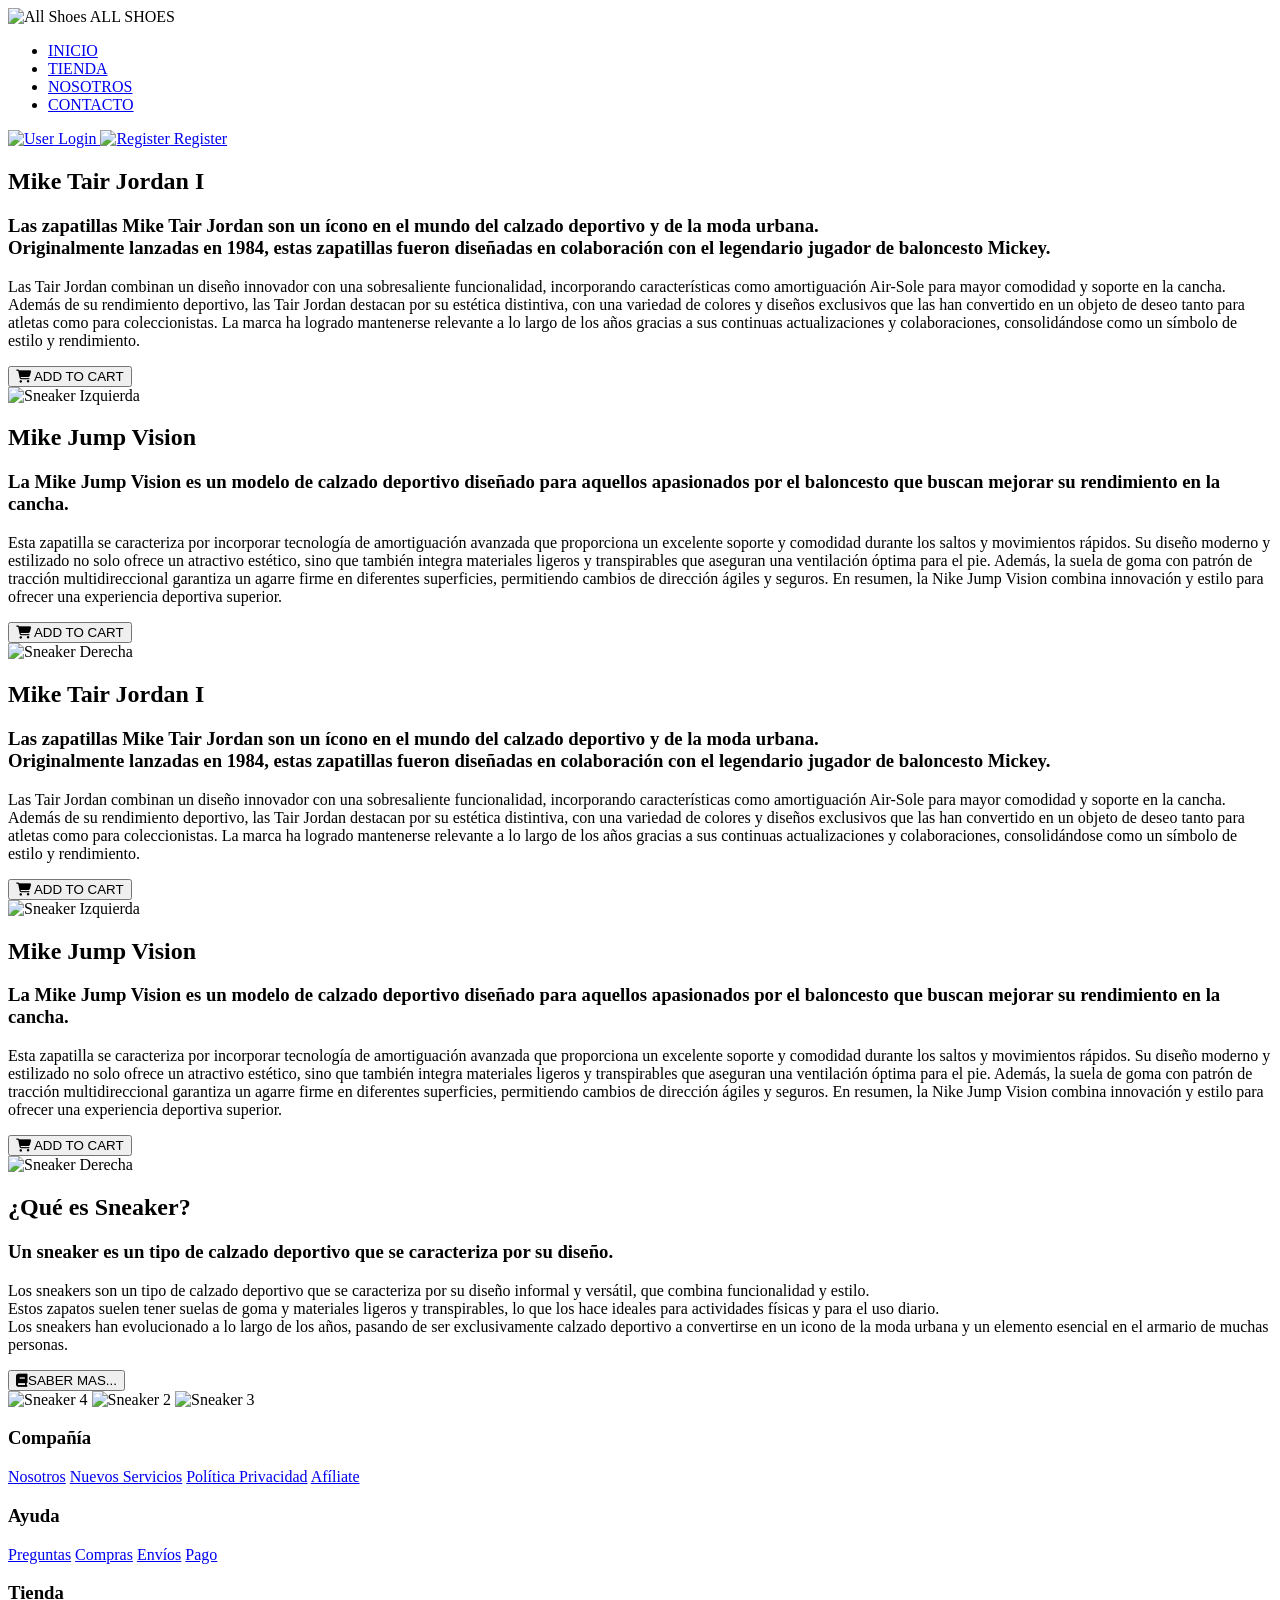
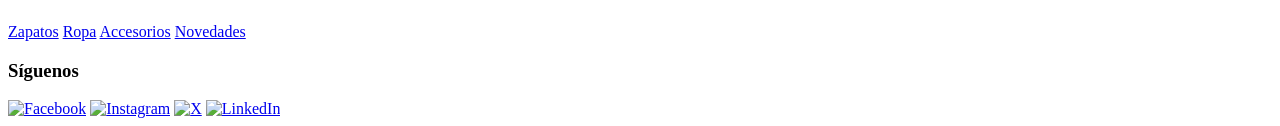
==== index.html @ 6ba156ec "Add files via upload" ====
<!DOCTYPE html>
<html lang="es">
<head>
    <meta charset="UTF-8">
    <meta name="viewport" content="width=device-width, initial-scale=1.0">
   <link rel="stylesheet" href="../css/generico.css">
   <link rel="stylesheet" href="../css/header.css">
   <link rel="stylesheet" href="../css/footer.css">
   <link rel="stylesheet" href="../css/index.css">
    <link rel="stylesheet" href="https://cdnjs.cloudflare.com/ajax/libs/font-awesome/6.5.1/css/all.min.css">
   <title>Document</title>
</head>
<body>
<header>
    <div class="main-nav">
        <div class="logo">
            <img src="../images/Logo.png" alt="All Shoes" class="logo-img">
            <span class="logo-text">
                <span class="all">ALL</span> <span class="shoes">SHOES</span>
            </span>
        </div>
        
        <ul class="menu">
            <li><a href="index.html">INICIO</a></li>
            <li><a href="tienda.html">TIENDA</a></li>
            <li><a href="nosotros.html">NOSOTROS</a></li>
            <li><a href="contacto.html">CONTACTO</a></li>
        </ul>

      <div class="auth-buttons">
    <a href="#" class="btn-login">
        <img src="../images/nosotros/user-solid.png" alt="User" class="btn-icon"> Login
    </a>
    <a href="#" class="btn-register">
        <img src="../images/nosotros/user-plus-solid.png" alt="Register" class="btn-icon"> Register
    </a>
</div>
    </div>
</header>

<main>

        <!-- SLIDER PRINCIPAL AUTOMÁTICO -->
        <section class="main-slider">
            <div class="slider-carrusel">
                <div class="slider-track">
                    <!-- Slide 1: Mike Tair Jordan (texto) -->
                    <div class="slide-auto">
                        <div class="slider-left">
                            <h2 class="slider-title">Mike Tair Jordan I</h2>
                            <h3 class="slider-subtitle">Las zapatillas Mike Tair Jordan son un ícono en el mundo del calzado deportivo y de la moda urbana.<br>Originalmente lanzadas en 1984, estas zapatillas fueron diseñadas en colaboración con el legendario jugador de baloncesto Mickey.</h3>
                            <p class="slider-desc">Las Tair Jordan combinan un diseño innovador con una sobresaliente funcionalidad, incorporando características como amortiguación Air-Sole para mayor comodidad y soporte en la cancha. Además de su rendimiento deportivo, las Tair Jordan destacan por su estética distintiva, con una variedad de colores y diseños exclusivos que las han convertido en un objeto de deseo tanto para atletas como para coleccionistas. La marca ha logrado mantenerse relevante a lo largo de los años gracias a sus continuas actualizaciones y colaboraciones, consolidándose como un símbolo de estilo y rendimiento.</p>
                            <button class="slider-btn"><span class="slider-btn-icon"></span> <i class="fa-solid fa-cart-shopping"></i> ADD TO CART</button>
                        </div>
                    </div>
                    <!-- Slide 2: Imagen izquierda -->
                    <div class="slide-auto">
                        <div class="slider-right">
                            <img src="../images/main/sneakers3.jpeg" alt="Sneaker Izquierda" class="slider-img-right">
                        </div>
                    </div>
                    <!-- Slide 3: Mike Jump Vision (texto) -->
                    <div class="slide-auto">
                        <div class="slider-left">
                            <h2 class="slider-title">Mike Jump Vision</h2>
                            <h3 class="slider-subtitle">La Mike Jump Vision es un modelo de calzado deportivo diseñado para aquellos apasionados por el baloncesto que buscan mejorar su rendimiento en la cancha.</h3>
                            <p class="slider-desc">Esta zapatilla se caracteriza por incorporar tecnología de amortiguación avanzada que proporciona un excelente soporte y comodidad durante los saltos y movimientos rápidos. Su diseño moderno y estilizado no solo ofrece un atractivo estético, sino que también integra materiales ligeros y transpirables que aseguran una ventilación óptima para el pie. Además, la suela de goma con patrón de tracción multidireccional garantiza un agarre firme en diferentes superficies, permitiendo cambios de dirección ágiles y seguros. En resumen, la Nike Jump Vision combina innovación y estilo para ofrecer una experiencia deportiva superior.</p>
                            <button class="slider-btn"><span class="slider-btn-icon"></span> <i class="fa-solid fa-cart-shopping"></i> ADD TO CART</button>
                        </div>
                    </div>
                    <!-- Slide 4: Imagen derecha -->
                    <div class="slide-auto">
                        <div class="slider-right">
                            <img src="../images/main/sneakers4.jpeg" alt="Sneaker Derecha" class="slider-img-right">
                        </div>
                    </div>
                    <!-- Repetición para efecto infinito -->
                    <!-- Slide 5: Mike Tair Jordan (texto) -->
                    <div class="slide-auto">
                        <div class="slider-left">
                            <h2 class="slider-title">Mike Tair Jordan I</h2>
                            <h3 class="slider-subtitle">Las zapatillas Mike Tair Jordan son un ícono en el mundo del calzado deportivo y de la moda urbana.<br>Originalmente lanzadas en 1984, estas zapatillas fueron diseñadas en colaboración con el legendario jugador de baloncesto Mickey.</h3>
                            <p class="slider-desc">Las Tair Jordan combinan un diseño innovador con una sobresaliente funcionalidad, incorporando características como amortiguación Air-Sole para mayor comodidad y soporte en la cancha. Además de su rendimiento deportivo, las Tair Jordan destacan por su estética distintiva, con una variedad de colores y diseños exclusivos que las han convertido en un objeto de deseo tanto para atletas como para coleccionistas. La marca ha logrado mantenerse relevante a lo largo de los años gracias a sus continuas actualizaciones y colaboraciones, consolidándose como un símbolo de estilo y rendimiento.</p>
                            <button class="slider-btn"><span class="slider-btn-icon"></span> <i class="fa-solid fa-cart-shopping"></i> ADD TO CART</button>
                        </div>
                    </div>
                    <!-- Slide 6: Imagen izquierda -->
                    <div class="slide-auto">
                        <div class="slider-right">
                            <img src="../images/main/sneakers3.jpeg" alt="Sneaker Izquierda" class="slider-img-right">
                        </div>
                    </div>
                    <!-- Slide 7: Mike Jump Vision (texto) -->
                    <div class="slide-auto">
                        <div class="slider-left">
                            <h2 class="slider-title">Mike Jump Vision</h2>
                            <h3 class="slider-subtitle">La Mike Jump Vision es un modelo de calzado deportivo diseñado para aquellos apasionados por el baloncesto que buscan mejorar su rendimiento en la cancha.</h3>
                            <p class="slider-desc">Esta zapatilla se caracteriza por incorporar tecnología de amortiguación avanzada que proporciona un excelente soporte y comodidad durante los saltos y movimientos rápidos. Su diseño moderno y estilizado no solo ofrece un atractivo estético, sino que también integra materiales ligeros y transpirables que aseguran una ventilación óptima para el pie. Además, la suela de goma con patrón de tracción multidireccional garantiza un agarre firme en diferentes superficies, permitiendo cambios de dirección ágiles y seguros. En resumen, la Nike Jump Vision combina innovación y estilo para ofrecer una experiencia deportiva superior.</p>
                            <button class="slider-btn"><span class="slider-btn-icon"></span> <i class="fa-solid fa-cart-shopping"></i> ADD TO CART</button>
                        </div>
                    </div>
                    <!-- Slide 8: Imagen derecha -->
                    <div class="slide-auto">
                        <div class="slider-right">
                            <img src="../images/main/sneakers4.jpeg" alt="Sneaker Derecha" class="slider-img-right">
                        </div>
                    </div>
                </div>
            </div>
        </section>

    <!-- ¿Qué es Sneaker? -->
    <section class="que-es-sneaker">
        <div class="sneaker-flex">
            <div class="sneaker-info">
                <h2 class="sneaker-title"><span class="sneaker-orange">¿Qué es Sneaker?</span></h2>
                <h3 class="sneaker-def">Un sneaker es un tipo de calzado deportivo que se caracteriza por su diseño.</h3>
                <p class="sneaker-desc">Los sneakers son un tipo de calzado deportivo que se caracteriza por su diseño informal y versátil, que combina funcionalidad y estilo.<br>
                Estos zapatos suelen tener suelas de goma y materiales ligeros y transpirables, lo que los hace ideales para actividades físicas y para el uso diario.<br>
                Los sneakers han evolucionado a lo largo de los años, pasando de ser exclusivamente calzado deportivo a convertirse en un icono de la moda urbana y un elemento esencial en el armario de muchas personas.</p>
                <button class="sneaker-btn"> <span class="sneaker-btn-icon"></span><i class="fa-solid fa-book sneaker-btn-icon"></i></i>SABER MAS...</button>
            </div>
            <div class="sneaker-gallery">
                <img src="../images/main/sneakers4.jpeg" alt="Sneaker 4" class="sneaker-gal-img">
                <img src="../images/main/sneakers1.jpeg" alt="Sneaker 2" class="sneaker-gal-img">
                <img src="../images/main/sneakers3.jpeg" alt="Sneaker 3" class="sneaker-gal-img">
            </div>
        </div>
    </section>
</main>


 <footer>
    <div id="contenedor-footer">
        <div class="contenido-footer">
            <h3>Compañía</h3>
            <a href="nosotros.html">Nosotros</a>
            <a href="#">Nuevos Servicios</a>
            <a href="#">Política Privacidad</a>
            <a href="#">Afíliate</a>
        </div>

        <div class="contenido-footer">
            <h3>Ayuda</h3>
            <a href="#">Preguntas</a>
            <a href="#">Compras</a>
            <a href="#">Envíos</a>
            <a href="#">Pago</a>
        </div>

        <div class="contenido-footer">
            <h3>Tienda</h3>
            <a href="tienda.html">Zapatos</a>
            <a href="#">Ropa</a>
            <a href="#">Accesorios</a>
            <a href="#">Novedades</a>
        </div>

        <div class="contenido-footer2">
            <h3>Síguenos</h3>
            <div class="redes-iconos">
                <a href="#" class="facebook"><img src="../images/nosotros/facebook-icon.png" alt="Facebook"></a>
                <a href="#" class="instagram"><img src="../images/nosotros/instagram-logo.png" alt="Instagram"></a>
                <a href="#" class="x"><img src="../images/nosotros/gorjeo.png" alt="X"></a>
                <a href="#" class="linkedin"><img src="../images/nosotros/social.png" alt="LinkedIn"></a>
            </div>
        </div>
    </div>
</footer>



</body>
</html>
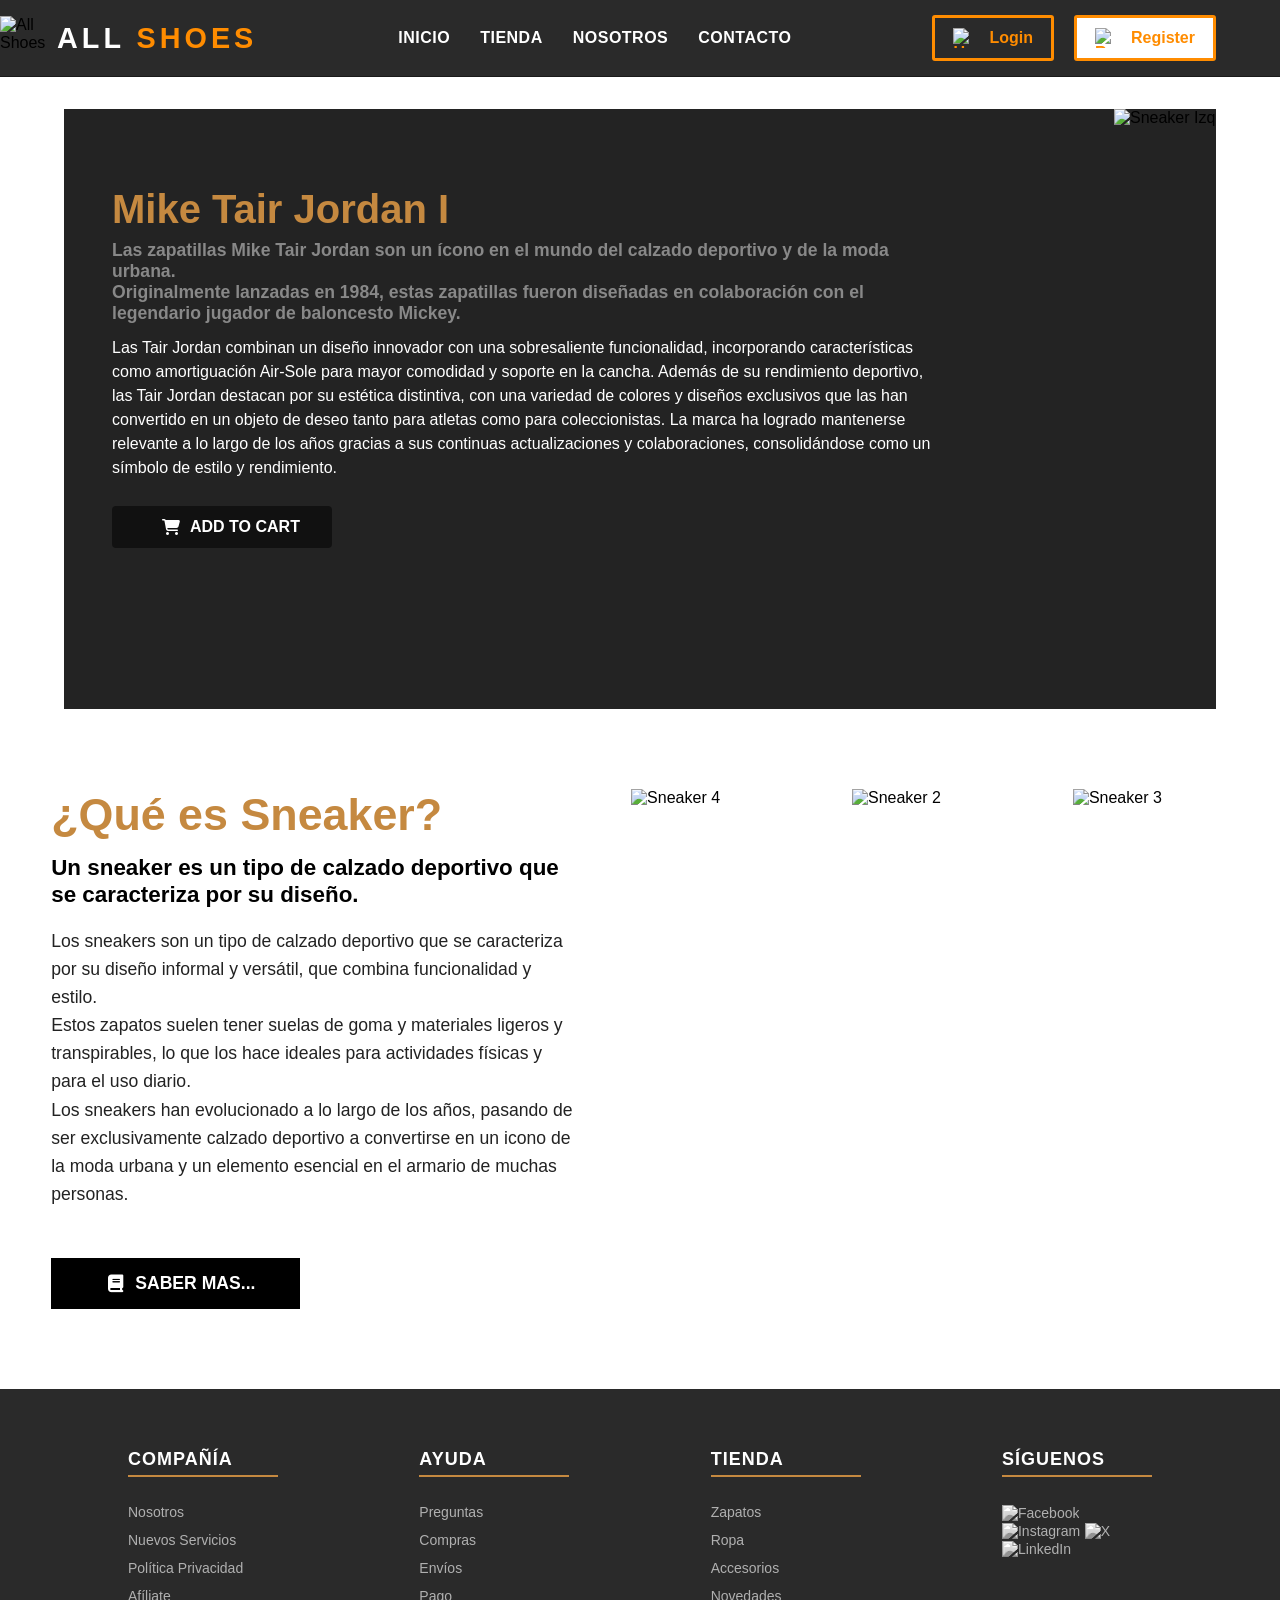
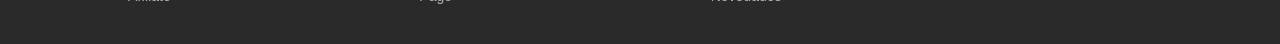
==== commit a2869bb7: "Add files via upload" ====
--- a/index.html
+++ b/index.html
@@ -3,10 +3,10 @@
 <head>
     <meta charset="UTF-8">
     <meta name="viewport" content="width=device-width, initial-scale=1.0">
-   <link rel="stylesheet" href="../css/generico.css">
-   <link rel="stylesheet" href="../css/header.css">
-   <link rel="stylesheet" href="../css/footer.css">
-   <link rel="stylesheet" href="../css/index.css">
+   <link rel="stylesheet" href="codigo/css/header.css">
+   <link rel="stylesheet" href="codigo/css/index.css">
+   <link rel="stylesheet" href="codigo/css/footer.css">
+   <link rel="stylesheet" href="codigo/css/generico.css">
     <link rel="stylesheet" href="https://cdnjs.cloudflare.com/ajax/libs/font-awesome/6.5.1/css/all.min.css">
    <title>Document</title>
 </head>
@@ -22,9 +22,9 @@
         
         <ul class="menu">
             <li><a href="index.html">INICIO</a></li>
-            <li><a href="tienda.html">TIENDA</a></li>
-            <li><a href="nosotros.html">NOSOTROS</a></li>
-            <li><a href="contacto.html">CONTACTO</a></li>
+            <li><a href="codigo/html/tienda.html">TIENDA</a></li>
+            <li><a href="codigo/html/nosotros.html">NOSOTROS</a></li>
+            <li><a href="codigo/html/contacto.html">CONTACTO</a></li>
         </ul>
 
       <div class="auth-buttons">
--- a/codigo/css/header.css
+++ b/codigo/css/header.css
@@ -0,0 +1,141 @@
+header {
+    background:#2a2a2a;
+    padding: 15px 0;
+    border-bottom: 1px solid #1a1a1a;
+   
+}
+
+a{
+    text-decoration: none;
+   
+}
+
+.main-nav {
+    display: flex;
+    justify-content: space-between;
+    align-items: center;
+}
+
+.logo {
+    display: flex;
+    align-items: center;
+    gap: 12px;
+}
+
+.logo-img {
+    width: 45px;
+    height: 45px;
+    object-fit: contain;
+}
+
+.logo-text {
+    font-size: 1.8rem;
+    font-weight: bold;
+    letter-spacing: 4px;
+    text-transform: uppercase;
+}
+
+.all {
+    color: #ffffff;        
+}
+
+.shoes {
+    color: #ff8c00;          
+
+}
+.menu {
+    display: flex;
+    list-style: none;
+    justify-content: center;
+    gap: 30px;
+}
+
+
+.menu li a {
+    color: #ffffff;
+    font-size: 1rem;
+    font-weight: 600;
+    text-transform: uppercase;
+    letter-spacing: 0.5px;
+    transition: color 0.3s ease;
+    text-decoration: none;
+}
+
+
+
+
+
+
+.auth-buttons {
+    display: flex;
+    gap: 20px;
+    margin-right: 5%;
+}
+.btn-login {
+    background-color: transparent;
+    color: #ff8c00;
+    border: 3px solid #ff8c00;
+    padding: 10px 18px;
+    border-radius: 3px;
+    cursor: pointer;
+    font-weight: 600;
+    transition: all 0.3s ease;
+    text-decoration: none;
+    display: flex;
+    align-items: center;
+    gap: 8px;
+}
+
+.btn-login:hover {
+    background-color: #ff8c00;
+    color: #ffffff;
+}
+
+.btn-register {
+    background-color: white;
+    color: #ff8c00;
+    border: 3px solid #ff8c00;
+    padding: 10px 18px;
+    border-radius: 3px;
+    cursor: pointer;
+    font-weight: 600;
+    transition: all 0.3s ease;
+    text-decoration: none;
+    display: flex;
+    align-items: center;
+    gap: 8px;
+}
+
+.btn-register:hover {
+    background-color: #ff8c00;
+    color: #ffffff;
+}
+
+.btn-icon {
+    width: 20px;
+    height: 20px;
+    margin-right: 8px;
+    vertical-align: middle;
+}
+
+
+/* Responsive */
+@media (max-width: 768px) {
+    .main-nav {
+        flex-wrap: wrap;
+        gap: 20px;
+    }
+    .menu {
+        gap: 25px;
+        justify-content: center;
+    }
+    .logo-text {
+        font-size: 1.6rem;
+    }
+    .btn-login, .btn-register, .logo {
+        padding: 8px 16px;
+        font-size: 12px;
+        position: absolute;
+        z-index: -1;
+    }
+}
--- a/codigo/css/index.css
+++ b/codigo/css/index.css
@@ -0,0 +1,367 @@
+
+
+
+.inicio {
+  background: #232323;
+  min-height: 100vh;
+  margin: 0;
+  overflow-x: hidden;
+  padding: 20px;
+}
+/* --- SLIDER AUTOMÁTICO --- */
+.slider-carrusel {
+  width: 100%;
+  overflow: hidden;
+  position: relative;
+  background: #232323;
+  margin: 1%;
+}
+.slider-track {
+  display: flex;
+  width: 200%; /* 2 slides */
+  animation: recorrido 10s infinite linear;
+}
+.slide-auto {
+  display: flex;
+  align-items: stretch;
+  justify-content: center;
+  width: 50vw;
+  min-width: 900px;
+  max-width: 1200px;
+  background: #232323;
+  border-radius: 8px;
+  overflow: hidden;
+  margin: 0 auto;
+}
+@keyframes recorrido {
+    from { transform: translateX(0);}
+    to {transform: translateX(-66%);}
+}
+
+/* --- SLIDER PRINCIPAL UNIFICADO --- */
+.main-slider {
+  position: relative;
+  width: 90%;
+  height: 600px;
+  overflow: hidden;
+  background: #232323;
+  margin: 32px auto 0 auto;
+  box-sizing: border-box;
+  left: unset;
+  right: unset;
+  max-width: 2220px;
+}
+
+.slider-carrusel {
+  width: 100%;
+  min-width: 320px;
+  overflow: hidden;
+  position: relative;
+  background: #232323;
+  margin: 0 auto;
+  left: unset;
+  right: unset;
+}
+
+.slider-track {
+  display: flex;
+  width: 200%; /* 2 slides */
+  animation: recorrido 10s infinite linear;
+}
+.slide-auto {
+  display: flex;
+  width: 100%;
+  min-height: 500px;
+  background: #232323;
+  border-radius: 0;
+  margin: 0;
+}
+.slider-left {
+  flex: 1;
+  display: flex;
+  flex-direction: column;
+  justify-content: center;
+  align-items: flex-start;
+  padding: 48px 32px 32px 48px;
+  color: #fff;
+  background: #232323;
+  min-width: 0;
+}
+.slider-title {
+  color: #c58940;
+  font-size: 2.6rem;
+  font-weight: bold;
+  margin-bottom: 10px;
+  text-align: left;
+}
+.slider-subtitle {
+  color: #888;
+  font-size: 1.15rem;
+  font-weight: bold;
+  margin-bottom: 18px;
+  text-align: left;
+}
+.slider-desc {
+  color: #fff;
+  font-size: 1rem;
+  margin-bottom: 24px;
+  line-height: 1.5;
+  text-align: left;
+}
+.slider-btn {
+  background: #111;
+  color: #c58940;
+  border: none;
+  padding: 14px 38px;
+  font-size: 1rem;
+  font-weight: 600;
+  border-radius: 4px;
+  cursor: pointer;
+  margin-top: 8px;
+  transition: background 0.2s, color 0.2s;
+  display: flex;
+  align-items: center;
+  gap: 10px;
+}
+.slider-btn:hover {
+  color: #c58940;
+  
+}
+.slider-right {
+  flex: 1;
+  display: flex;
+  align-items: center;
+  justify-content: center;
+  background: #232323;
+  min-width: 0;
+}
+.slider-img-right {
+  width: 100%;
+  height: 100%;
+  object-fit: cover;
+  border-radius: 0;
+  max-width: 600px;
+  min-width: 350px;
+  box-shadow: none;
+}
+@keyframes recorrido {
+    from { transform: translateX(0);}
+    to {transform: translateX(-100%);}
+}
+.slider-content {
+  display: flex;
+  align-items: stretch;
+  justify-content: center;
+  width: 100%;
+  min-height: 420px;
+  max-width: 95vw;
+  margin: 0 auto;
+  background: #232323;
+  border-radius: 8px;
+  overflow: hidden;
+}
+.slider-img {
+  width: 27%;
+  object-fit: cover;
+  min-width: 220px;
+  max-width: 350px;
+  background: #232323;
+  display: block;
+}
+.slider-center {
+  flex: 1;
+  display: flex;
+  flex-direction: column;
+  align-items: center;
+  justify-content: center;
+  padding: 32px 24px 24px 24px;
+  color: #fff;
+  background: #232323;
+  text-align: center;
+}
+.slider-title {
+  color: #c58940;
+  font-size: 2.5rem;
+  font-weight: bold;
+  margin-bottom: 8px;
+}
+.slider-subtitle {
+  color: #888;
+  font-size: 1.1rem;
+  font-weight: 600;
+  margin-bottom: 12px;
+}
+.slider-desc {
+  color: #fff;
+  font-size: 1rem;
+  margin-bottom: 18px;
+  line-height: 1.5;
+}
+.slider-btn {
+  background: #111;
+  color: #fff;
+  border: none;
+  padding: 12px 32px;
+  font-size: 1rem;
+  font-weight: 600;
+  border-radius: 4px;
+  cursor: pointer;
+  transition: background 0.2s;
+  margin-top: 8px;
+}
+.slider-btn:hover {
+  
+  color:orange;
+}
+.slider-btn-icon {
+  margin-right: 8px;
+}
+
+/* --- SECCIÓN ¿QUÉ ES SNEAKER? --- */
+.que-es-sneaker {
+  width: 100%;
+  background: #fff;
+  
+  padding: 80px 4%; 
+  box-sizing: border-box;
+}
+
+.sneaker-flex {
+  display: flex;
+  flex-direction: row;
+  align-items: flex-start;
+  justify-content: space-between;
+  gap: 50px;
+}
+
+.sneaker-info {
+  flex: 0 0 45%;
+  display: flex;
+  flex-direction: column;
+  align-items: flex-start;
+}
+
+.sneaker-title {
+  color: #c58940;
+  font-size: 2.8rem; 
+  font-weight: bold;
+  margin-bottom: 15px;
+}
+
+.sneaker-def {
+  font-size: 1.4rem; 
+  font-weight: bold;
+  color: #000;
+  margin-bottom: 18px;
+  line-height: 1.2;
+}
+
+.sneaker-desc {
+  color: #222;
+  font-size: 1.1rem; 
+  line-height: 1.6; 
+  margin-bottom: 30px;
+}
+
+.sneaker-btn {
+  background: #000;
+  color: #fff;
+  border: none;
+  padding: 15px 45px; 
+  font-size: 1.1rem; 
+  font-weight: bold;
+  cursor: pointer;
+  display: flex;
+  align-items: center;
+  gap: 12px;
+  flex-shrink: 0;
+  transition: all 0.3s ease;
+  margin-top: 20px;
+}
+
+.sneaker-btn:hover {
+  color: orange;
+  transform: translateY(-2px);
+}
+
+.sneaker-gallery {
+  display: flex;
+  flex-direction: row;
+  gap: 15px;
+  flex: 0 0 55%;
+  align-items: center;
+}
+
+.sneaker-gal-img {
+  width: 32%;
+  aspect-ratio: 1 / 1;
+  object-fit: cover;
+  transition: transform 0.3s ease;
+}
+
+.sneaker-gal-img:hover {
+  transform: scale(1.04);
+}
+
+/* --- RESPONSIVE: Pantallas pequeñas --- */
+@media (max-width: 1000px) {
+  .sneaker-flex {
+    flex-direction: column;
+    align-items: center;
+    gap: 30px;
+  }
+
+  .sneaker-info {
+    flex: 0 0 100%;
+    width: 100%;
+  }
+
+  .sneaker-gallery {
+    flex: 0 0 100%;
+    flex-direction: row;
+    justify-content: center;
+    align-items: center;
+    width: 100%;
+  }
+
+  .sneaker-gal-img {
+    width: 30%;
+    aspect-ratio: 1 / 1;
+  }
+
+  .sneaker-btn {
+    align-self: auto;
+  }
+}
+
+/* --- LÓGICA DEL SLIDER (CSS Puro) --- */
+#slide1:checked ~ .slides-container { transform: translateX(0); }
+#slide2:checked ~ .slides-container { transform: translateX(-33.33%); }
+#slide3:checked ~ .slides-container { transform: translateX(-66.66%); }
+
+/* --- BOTONES DE NAVEGACIÓN --- */
+.navigation {
+  position: absolute;
+  bottom: 30px;
+  left: 50%;
+  transform: translateX(-50%);
+  display: flex;
+  gap: 15px;
+  z-index: 10;
+}
+
+.nav-btn {
+  width: 12px;
+  height: 12px;
+  border: 2px solid #fff;
+  border-radius: 50%;
+  cursor: pointer;
+  transition: 0.3s;
+}
+
+#slide1:checked ~ .navigation label[for="slide1"],
+#slide2:checked ~ .navigation label[for="slide2"] {
+  background: #fff;
+  width: 30px; /* Efecto de píldora cuando está activo */
+  border-radius: 10px;
+}
--- a/codigo/css/footer.css
+++ b/codigo/css/footer.css
@@ -0,0 +1,87 @@
+footer {
+    background-color: #2a2a2a; 
+    padding: 60px 10% 40px;
+
+    color: white;
+}
+
+#contenedor-footer {
+    display: flex;
+    justify-content: space-between;
+    flex-wrap: wrap;
+ 
+   
+}
+
+.contenido-footer {
+    display: flex;
+    flex-direction: column;
+    gap: 12px;
+    min-width: 150px;
+}
+.contenido-footer2 {
+    display: flex;
+    flex-direction: column;
+    gap: 12px;
+    min-width: 150px;
+}
+
+.contenido-footer2 img{
+    width: 20px;
+    height: auto;
+    object-fit: contain;
+    filter: grayscale(100%);
+    transition: filter 0.4s ease, transform 0.3s ease;
+    justify-content: space;
+
+}
+
+.contenido-footer2 img:hover{
+    filter: grayscale(0%);
+    transform: scale(1.2);
+
+}
+
+footer h3 {
+    font-size: 18px;
+    margin-bottom: 15px;
+    padding-bottom: 5px;
+    border-bottom: 2px solid #c58940;
+    width:100%; 
+    text-transform: uppercase;
+    letter-spacing: 1px;
+}
+
+footer a {
+    color: #b0b0b0; 
+    text-decoration: none;
+    font-size: 14px;
+    transition: color 0.3s ease;
+}
+
+footer a:hover {
+    color: white; 
+}
+
+
+.redes-iconos {
+    gap: 20%;
+    
+}
+
+.redes-iconos img {
+    width: 30px;
+    filter: grayscale(100%); 
+    flex-direction: row;
+    transition: filter 0.4s ease, transform 0.3s ease;
+}
+
+
+.redes-iconos a:hover img {
+    filter: grayscale(0%);
+    
+}
+.contenido-footer2{
+    width: 20px;
+    
+}
--- a/codigo/css/generico.css
+++ b/codigo/css/generico.css
@@ -0,0 +1,10 @@
+* {
+    margin: 0;
+    padding: 0;
+    box-sizing: border-box;
+    font-family: 'Arial', sans-serif;
+}
+
+body {
+    background-color: #ffffff;
+}
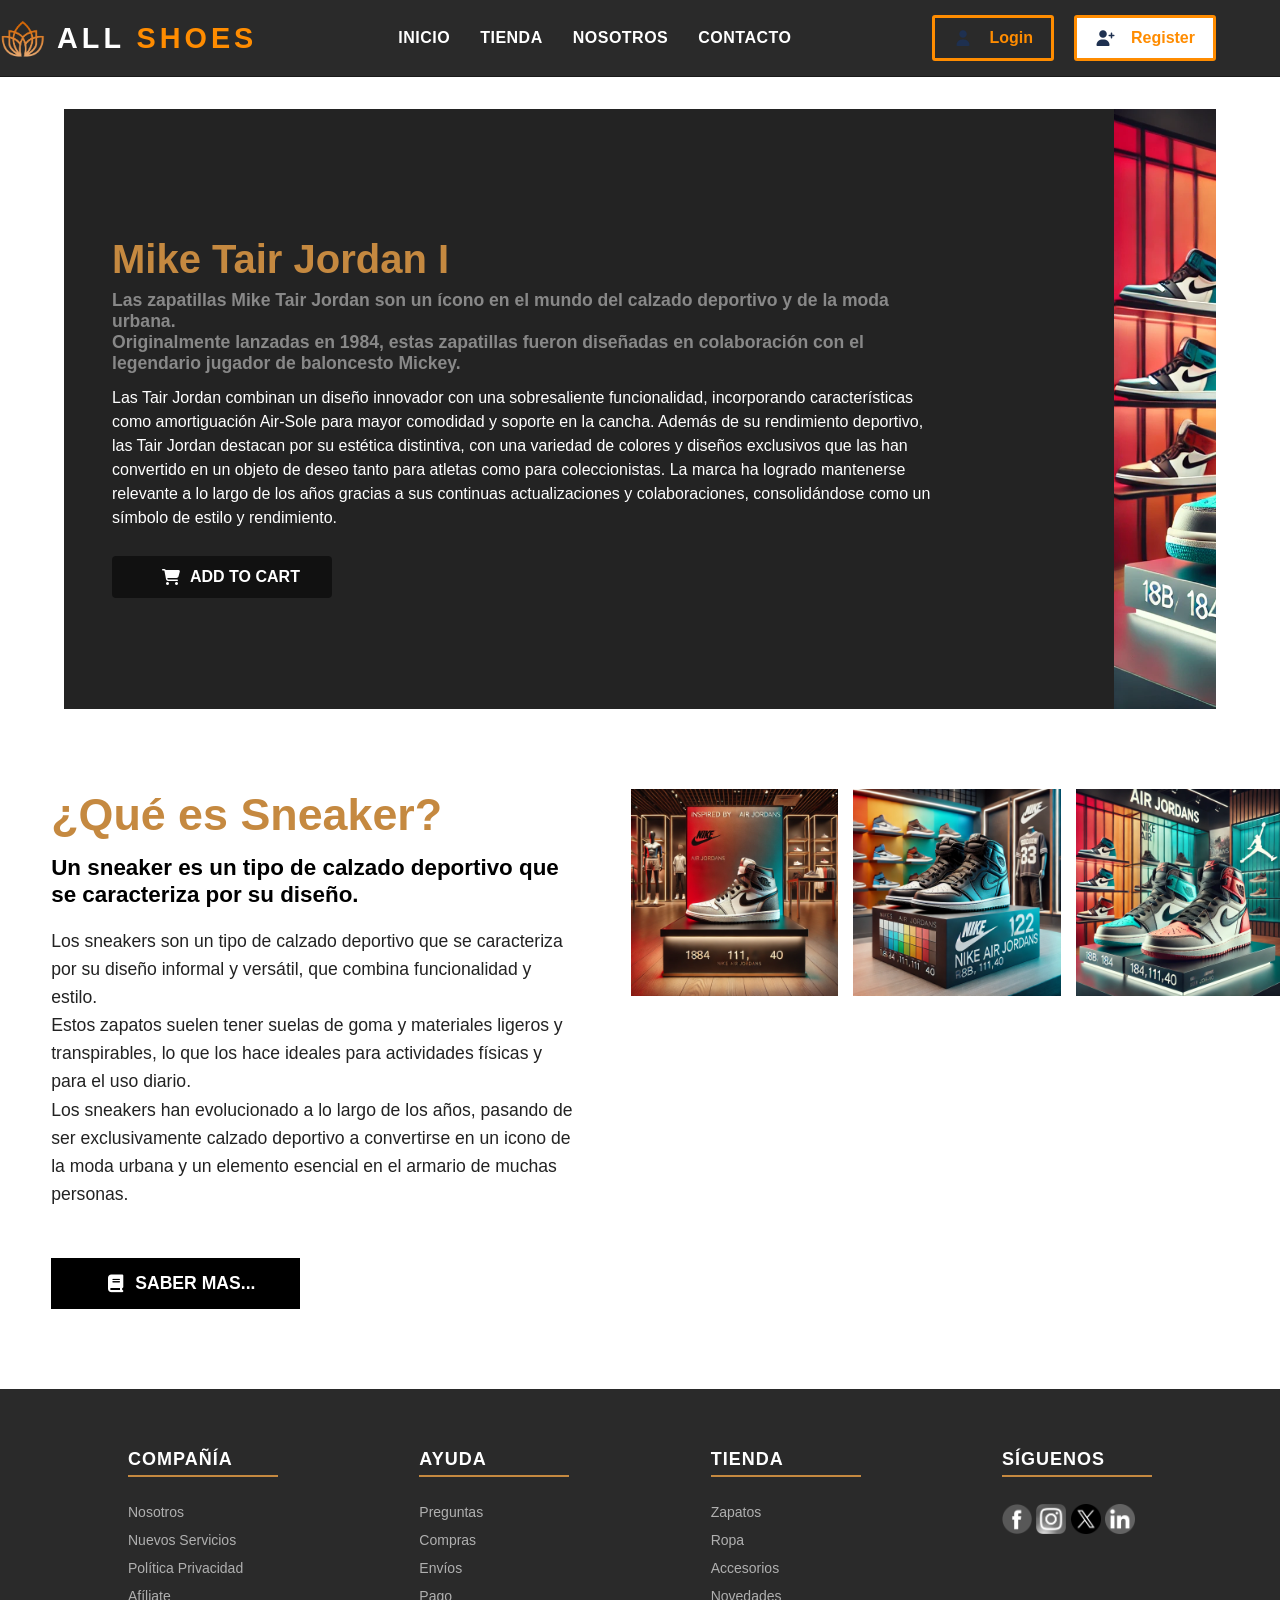
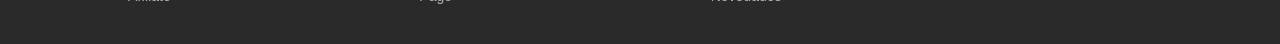
==== commit 6486ab45: "Add files via upload" ====
--- a/index.html
+++ b/index.html
@@ -14,7 +14,7 @@
 <header>
     <div class="main-nav">
         <div class="logo">
-            <img src="../images/Logo.png" alt="All Shoes" class="logo-img">
+            <img src="codigo/images/Logo.png" alt="All Shoes" class="logo-img">
             <span class="logo-text">
                 <span class="all">ALL</span> <span class="shoes">SHOES</span>
             </span>
@@ -29,10 +29,10 @@
 
       <div class="auth-buttons">
     <a href="#" class="btn-login">
-        <img src="../images/nosotros/user-solid.png" alt="User" class="btn-icon"> Login
+        <img src="codigo/images/nosotros/user-solid.png" alt="User" class="btn-icon"> Login
     </a>
     <a href="#" class="btn-register">
-        <img src="../images/nosotros/user-plus-solid.png" alt="Register" class="btn-icon"> Register
+        <img src="codigo/images/nosotros/user-plus-solid.png" alt="Register" class="btn-icon"> Register
     </a>
 </div>
     </div>
@@ -56,7 +56,7 @@
                     <!-- Slide 2: Imagen izquierda -->
                     <div class="slide-auto">
                         <div class="slider-right">
-                            <img src="../images/main/sneakers3.jpeg" alt="Sneaker Izquierda" class="slider-img-right">
+                            <img src="codigo/images/main/sneakers3.jpeg" alt="Sneaker Izquierda" class="slider-img-right">
                         </div>
                     </div>
                     <!-- Slide 3: Mike Jump Vision (texto) -->
@@ -71,7 +71,7 @@
                     <!-- Slide 4: Imagen derecha -->
                     <div class="slide-auto">
                         <div class="slider-right">
-                            <img src="../images/main/sneakers4.jpeg" alt="Sneaker Derecha" class="slider-img-right">
+                            <img src="codigo/images/main/sneakers4.jpeg" alt="Sneaker Derecha" class="slider-img-right">
                         </div>
                     </div>
                     <!-- Repetición para efecto infinito -->
@@ -87,7 +87,7 @@
                     <!-- Slide 6: Imagen izquierda -->
                     <div class="slide-auto">
                         <div class="slider-right">
-                            <img src="../images/main/sneakers3.jpeg" alt="Sneaker Izquierda" class="slider-img-right">
+                            <img src="codigo/images/main/sneakers3.jpeg" alt="Sneaker Izquierda" class="slider-img-right">
                         </div>
                     </div>
                     <!-- Slide 7: Mike Jump Vision (texto) -->
@@ -102,7 +102,7 @@
                     <!-- Slide 8: Imagen derecha -->
                     <div class="slide-auto">
                         <div class="slider-right">
-                            <img src="../images/main/sneakers4.jpeg" alt="Sneaker Derecha" class="slider-img-right">
+                            <img src="codigo/images/main/sneakers4.jpeg" alt="Sneaker Derecha" class="slider-img-right">
                         </div>
                     </div>
                 </div>
@@ -121,9 +121,9 @@
                 <button class="sneaker-btn"> <span class="sneaker-btn-icon"></span><i class="fa-solid fa-book sneaker-btn-icon"></i></i>SABER MAS...</button>
             </div>
             <div class="sneaker-gallery">
-                <img src="../images/main/sneakers4.jpeg" alt="Sneaker 4" class="sneaker-gal-img">
-                <img src="../images/main/sneakers1.jpeg" alt="Sneaker 2" class="sneaker-gal-img">
-                <img src="../images/main/sneakers3.jpeg" alt="Sneaker 3" class="sneaker-gal-img">
+                <img src="codigo/images/main/sneakers4.jpeg" alt="Sneaker 4" class="sneaker-gal-img">
+                <img src="codigo/images/main/sneakers1.jpeg" alt="Sneaker 2" class="sneaker-gal-img">
+                <img src="codigo/images/main/sneakers3.jpeg" alt="Sneaker 3" class="sneaker-gal-img">
             </div>
         </div>
     </section>
@@ -159,10 +159,10 @@
         <div class="contenido-footer2">
             <h3>Síguenos</h3>
             <div class="redes-iconos">
-                <a href="#" class="facebook"><img src="../images/nosotros/facebook-icon.png" alt="Facebook"></a>
-                <a href="#" class="instagram"><img src="../images/nosotros/instagram-logo.png" alt="Instagram"></a>
-                <a href="#" class="x"><img src="../images/nosotros/gorjeo.png" alt="X"></a>
-                <a href="#" class="linkedin"><img src="../images/nosotros/social.png" alt="LinkedIn"></a>
+                <a href="#" class="facebook"><img src="codigo/images/nosotros/facebook-icon.png" alt="Facebook"></a>
+                <a href="#" class="instagram"><img src="codigo/images/nosotros/instagram-logo.png" alt="Instagram"></a>
+                <a href="#" class="x"><img src="codigo/images/nosotros/gorjeo.png" alt="X"></a>
+                <a href="#" class="linkedin"><img src="codigo/images/nosotros/social.png" alt="LinkedIn"></a>
             </div>
         </div>
     </div>
